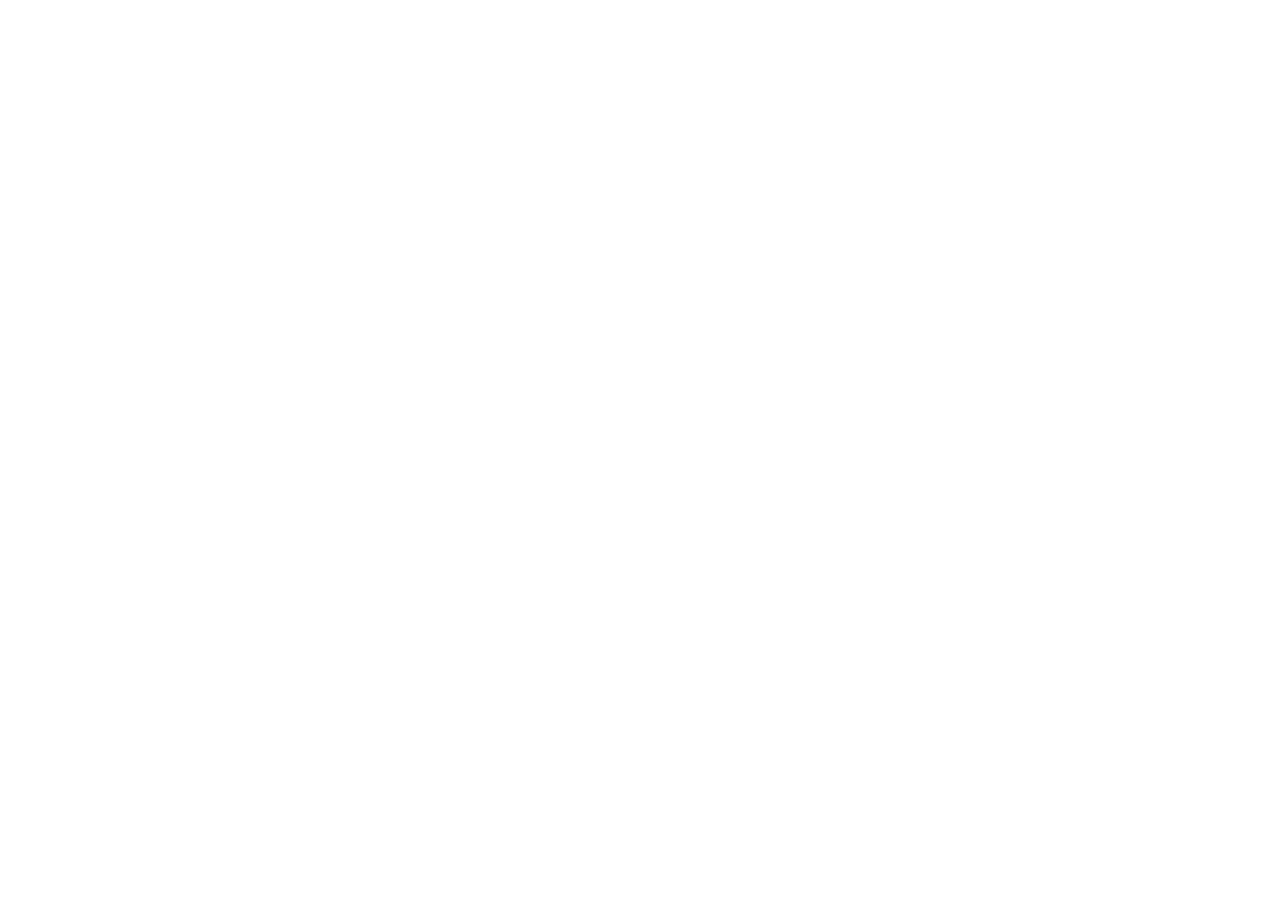
==== index.html @ 86bd3187 "Initial commit" ====
<!DOCTYPE html>
<html lang="en">
<head>
<script type="text/javascript">
<!--
   window.location="http://mod-auth-ibmdb2.sourceforge.net";
//-->
</script>
<title>db2-hash-routines</title>
</head>
</html>
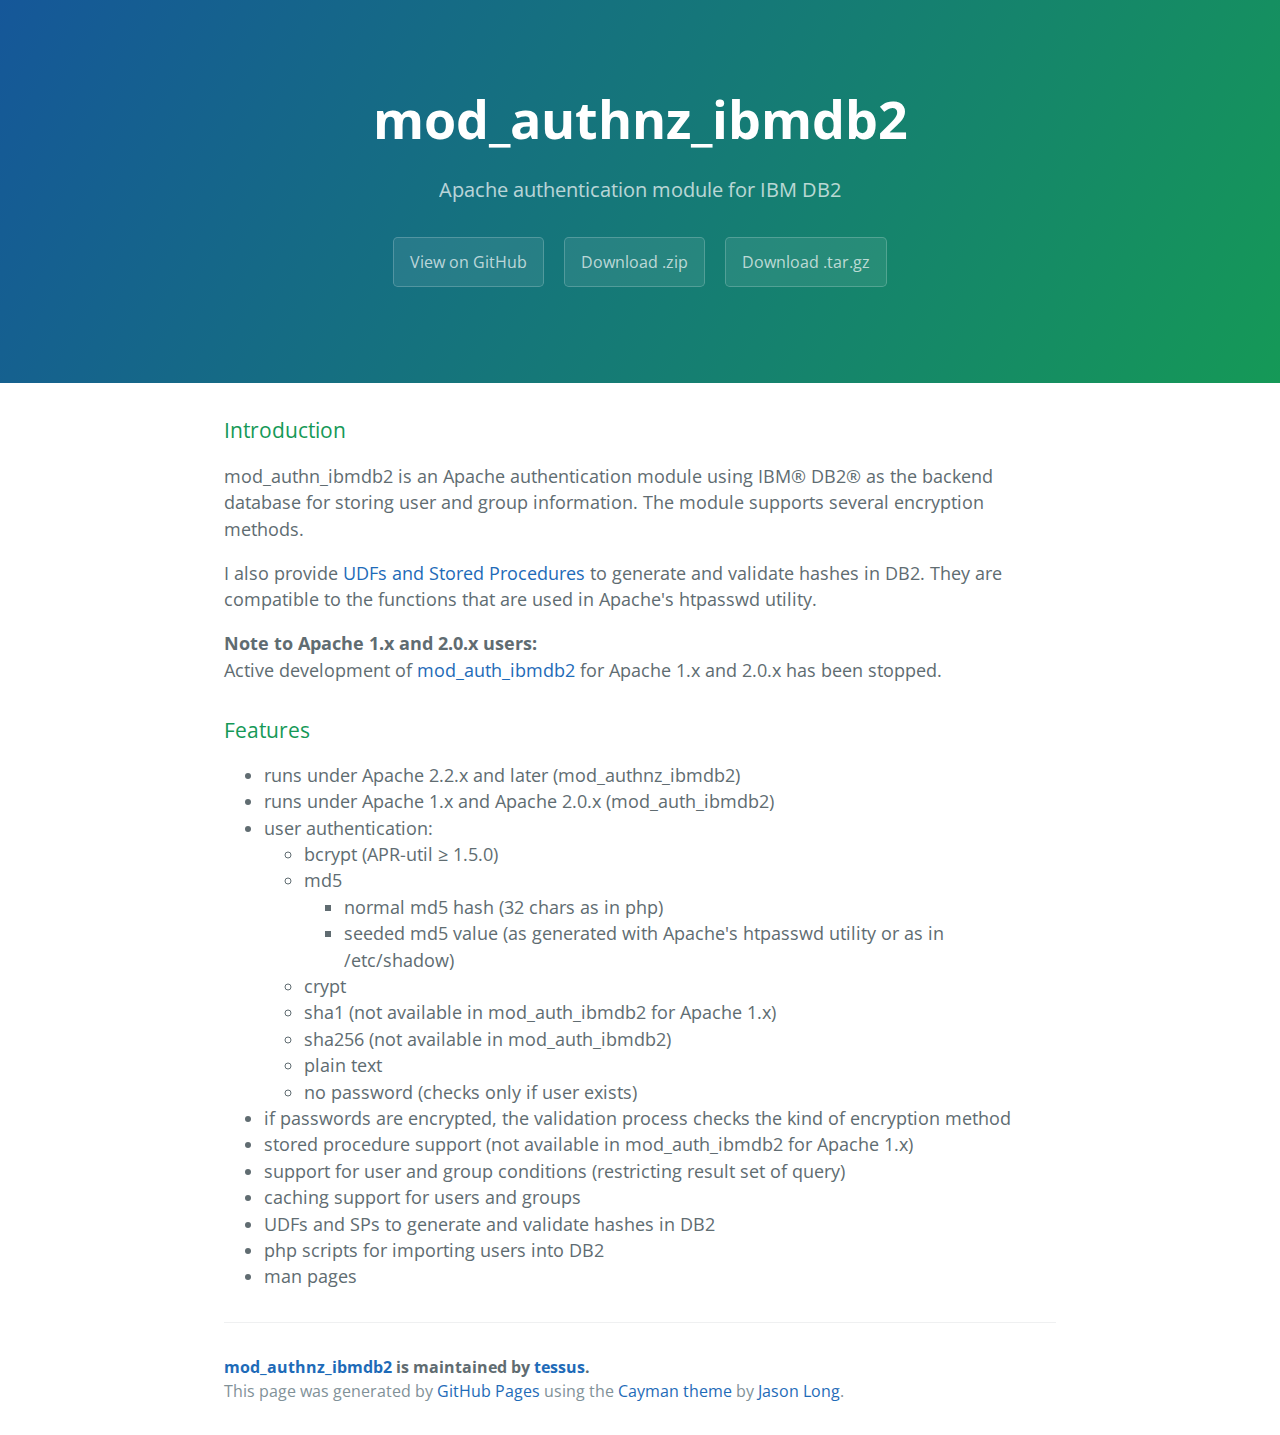
==== commit 306492a0: "Create gh-pages branch via GitHub" ====
--- a/index.html
+++ b/index.html
@@ -1,11 +1,76 @@
 <!DOCTYPE html>
-<html lang="en">
-<head>
-<script type="text/javascript">
-<!--
-   window.location="http://mod-auth-ibmdb2.sourceforge.net";
-//-->
-</script>
-<title>db2-hash-routines</title>
-</head>
+<html lang="en-us">
+  <head>
+    <meta charset="UTF-8">
+    <title>mod_authnz_ibmdb2 by tessus</title>
+    <meta name="viewport" content="width=device-width, initial-scale=1">
+    <link rel="stylesheet" type="text/css" href="stylesheets/normalize.css" media="screen">
+    <link href='http://fonts.googleapis.com/css?family=Open+Sans:400,700' rel='stylesheet' type='text/css'>
+    <link rel="stylesheet" type="text/css" href="stylesheets/stylesheet.css" media="screen">
+    <link rel="stylesheet" type="text/css" href="stylesheets/github-light.css" media="screen">
+  </head>
+  <body>
+    <section class="page-header">
+      <h1 class="project-name">mod_authnz_ibmdb2</h1>
+      <h2 class="project-tagline">Apache authentication module for IBM DB2</h2>
+      <a href="https://github.com/tessus/mod_authnz_ibmdb2" class="btn">View on GitHub</a>
+      <a href="https://github.com/tessus/mod_authnz_ibmdb2/zipball/master" class="btn">Download .zip</a>
+      <a href="https://github.com/tessus/mod_authnz_ibmdb2/tarball/master" class="btn">Download .tar.gz</a>
+    </section>
+
+    <section class="main-content">
+      <h3>
+<a id="introduction" class="anchor" href="#introduction" aria-hidden="true"><span class="octicon octicon-link"></span></a>Introduction</h3>
+
+<p>mod_authn_ibmdb2 is an Apache authentication module using IBM® DB2® as the backend database for storing user and group information. The module supports several encryption methods.</p>
+
+<p>I also provide <a href="http://tessus.github.io/db2-hash-routines/">UDFs and Stored Procedures</a> to generate and validate hashes in DB2. They are compatible to the functions that are used in Apache's htpasswd utility.</p>
+
+<p><strong>Note to Apache 1.x and 2.0.x users:</strong><br>
+Active development of <a href="https://github.com/tessus/mod_auth_ibmdb2">mod_auth_ibmdb2</a> for Apache 1.x and 2.0.x has been stopped. </p>
+
+<h3>
+<a id="features" class="anchor" href="#features" aria-hidden="true"><span class="octicon octicon-link"></span></a>Features</h3>
+
+<ul>
+<li>runs under Apache 2.2.x and later (mod_authnz_ibmdb2)</li>
+<li>runs under Apache 1.x and Apache 2.0.x (mod_auth_ibmdb2)</li>
+<li>user authentication:
+
+<ul>
+<li>bcrypt (APR-util ≥ 1.5.0)</li>
+<li>md5
+
+<ul>
+<li>normal md5 hash (32 chars as in php)</li>
+<li>seeded md5 value (as generated with Apache's htpasswd utility or as in /etc/shadow)</li>
+</ul>
+</li>
+<li>crypt</li>
+<li>sha1 (not available in mod_auth_ibmdb2 for Apache 1.x)</li>
+<li>sha256 (not available in mod_auth_ibmdb2)</li>
+<li>plain text</li>
+<li>no password (checks only if user exists)</li>
+</ul>
+</li>
+<li>if passwords are encrypted, the validation process checks the kind of encryption method</li>
+<li>stored procedure support (not available in mod_auth_ibmdb2 for Apache 1.x)</li>
+<li>support for user and group conditions (restricting result set of query)</li>
+<li>caching support for users and groups</li>
+<li>UDFs and SPs to generate and validate hashes in DB2</li>
+<li>php scripts for importing users into DB2</li>
+<li>man pages</li>
+</ul>
+
+      <footer class="site-footer">
+        <span class="site-footer-owner"><a href="https://github.com/tessus/mod_authnz_ibmdb2">mod_authnz_ibmdb2</a> is maintained by <a href="https://github.com/tessus">tessus</a>.</span>
+
+        <span class="site-footer-credits">This page was generated by <a href="https://pages.github.com">GitHub Pages</a> using the <a href="https://github.com/jasonlong/cayman-theme">Cayman theme</a> by <a href="https://twitter.com/jasonlong">Jason Long</a>.</span>
+      </footer>
+
+    </section>
+
+  
+  </body>
 </html>
+
--- a/stylesheets/stylesheet.css
+++ b/stylesheets/stylesheet.css
@@ -0,0 +1,245 @@
+* {
+  box-sizing: border-box; }
+
+body {
+  padding: 0;
+  margin: 0;
+  font-family: "Open Sans", "Helvetica Neue", Helvetica, Arial, sans-serif;
+  font-size: 16px;
+  line-height: 1.5;
+  color: #606c71; }
+
+a {
+  color: #1e6bb8;
+  text-decoration: none; }
+  a:hover {
+    text-decoration: underline; }
+
+.btn {
+  display: inline-block;
+  margin-bottom: 1rem;
+  color: rgba(255, 255, 255, 0.7);
+  background-color: rgba(255, 255, 255, 0.08);
+  border-color: rgba(255, 255, 255, 0.2);
+  border-style: solid;
+  border-width: 1px;
+  border-radius: 0.3rem;
+  transition: color 0.2s, background-color 0.2s, border-color 0.2s; }
+  .btn + .btn {
+    margin-left: 1rem; }
+
+.btn:hover {
+  color: rgba(255, 255, 255, 0.8);
+  text-decoration: none;
+  background-color: rgba(255, 255, 255, 0.2);
+  border-color: rgba(255, 255, 255, 0.3); }
+
+@media screen and (min-width: 64em) {
+  .btn {
+    padding: 0.75rem 1rem; } }
+
+@media screen and (min-width: 42em) and (max-width: 64em) {
+  .btn {
+    padding: 0.6rem 0.9rem;
+    font-size: 0.9rem; } }
+
+@media screen and (max-width: 42em) {
+  .btn {
+    display: block;
+    width: 100%;
+    padding: 0.75rem;
+    font-size: 0.9rem; }
+    .btn + .btn {
+      margin-top: 1rem;
+      margin-left: 0; } }
+
+.page-header {
+  color: #fff;
+  text-align: center;
+  background-color: #159957;
+  background-image: linear-gradient(120deg, #155799, #159957); }
+
+@media screen and (min-width: 64em) {
+  .page-header {
+    padding: 5rem 6rem; } }
+
+@media screen and (min-width: 42em) and (max-width: 64em) {
+  .page-header {
+    padding: 3rem 4rem; } }
+
+@media screen and (max-width: 42em) {
+  .page-header {
+    padding: 2rem 1rem; } }
+
+.project-name {
+  margin-top: 0;
+  margin-bottom: 0.1rem; }
+
+@media screen and (min-width: 64em) {
+  .project-name {
+    font-size: 3.25rem; } }
+
+@media screen and (min-width: 42em) and (max-width: 64em) {
+  .project-name {
+    font-size: 2.25rem; } }
+
+@media screen and (max-width: 42em) {
+  .project-name {
+    font-size: 1.75rem; } }
+
+.project-tagline {
+  margin-bottom: 2rem;
+  font-weight: normal;
+  opacity: 0.7; }
+
+@media screen and (min-width: 64em) {
+  .project-tagline {
+    font-size: 1.25rem; } }
+
+@media screen and (min-width: 42em) and (max-width: 64em) {
+  .project-tagline {
+    font-size: 1.15rem; } }
+
+@media screen and (max-width: 42em) {
+  .project-tagline {
+    font-size: 1rem; } }
+
+.main-content :first-child {
+  margin-top: 0; }
+.main-content img {
+  max-width: 100%; }
+.main-content h1, .main-content h2, .main-content h3, .main-content h4, .main-content h5, .main-content h6 {
+  margin-top: 2rem;
+  margin-bottom: 1rem;
+  font-weight: normal;
+  color: #159957; }
+.main-content p {
+  margin-bottom: 1em; }
+.main-content code {
+  padding: 2px 4px;
+  font-family: Consolas, "Liberation Mono", Menlo, Courier, monospace;
+  font-size: 0.9rem;
+  color: #383e41;
+  background-color: #f3f6fa;
+  border-radius: 0.3rem; }
+.main-content pre {
+  padding: 0.8rem;
+  margin-top: 0;
+  margin-bottom: 1rem;
+  font: 1rem Consolas, "Liberation Mono", Menlo, Courier, monospace;
+  color: #567482;
+  word-wrap: normal;
+  background-color: #f3f6fa;
+  border: solid 1px #dce6f0;
+  border-radius: 0.3rem; }
+  .main-content pre > code {
+    padding: 0;
+    margin: 0;
+    font-size: 0.9rem;
+    color: #567482;
+    word-break: normal;
+    white-space: pre;
+    background: transparent;
+    border: 0; }
+.main-content .highlight {
+  margin-bottom: 1rem; }
+  .main-content .highlight pre {
+    margin-bottom: 0;
+    word-break: normal; }
+.main-content .highlight pre, .main-content pre {
+  padding: 0.8rem;
+  overflow: auto;
+  font-size: 0.9rem;
+  line-height: 1.45;
+  border-radius: 0.3rem; }
+.main-content pre code, .main-content pre tt {
+  display: inline;
+  max-width: initial;
+  padding: 0;
+  margin: 0;
+  overflow: initial;
+  line-height: inherit;
+  word-wrap: normal;
+  background-color: transparent;
+  border: 0; }
+  .main-content pre code:before, .main-content pre code:after, .main-content pre tt:before, .main-content pre tt:after {
+    content: normal; }
+.main-content ul, .main-content ol {
+  margin-top: 0; }
+.main-content blockquote {
+  padding: 0 1rem;
+  margin-left: 0;
+  color: #819198;
+  border-left: 0.3rem solid #dce6f0; }
+  .main-content blockquote > :first-child {
+    margin-top: 0; }
+  .main-content blockquote > :last-child {
+    margin-bottom: 0; }
+.main-content table {
+  display: block;
+  width: 100%;
+  overflow: auto;
+  word-break: normal;
+  word-break: keep-all; }
+  .main-content table th {
+    font-weight: bold; }
+  .main-content table th, .main-content table td {
+    padding: 0.5rem 1rem;
+    border: 1px solid #e9ebec; }
+.main-content dl {
+  padding: 0; }
+  .main-content dl dt {
+    padding: 0;
+    margin-top: 1rem;
+    font-size: 1rem;
+    font-weight: bold; }
+  .main-content dl dd {
+    padding: 0;
+    margin-bottom: 1rem; }
+.main-content hr {
+  height: 2px;
+  padding: 0;
+  margin: 1rem 0;
+  background-color: #eff0f1;
+  border: 0; }
+
+@media screen and (min-width: 64em) {
+  .main-content {
+    max-width: 64rem;
+    padding: 2rem 6rem;
+    margin: 0 auto;
+    font-size: 1.1rem; } }
+
+@media screen and (min-width: 42em) and (max-width: 64em) {
+  .main-content {
+    padding: 2rem 4rem;
+    font-size: 1.1rem; } }
+
+@media screen and (max-width: 42em) {
+  .main-content {
+    padding: 2rem 1rem;
+    font-size: 1rem; } }
+
+.site-footer {
+  padding-top: 2rem;
+  margin-top: 2rem;
+  border-top: solid 1px #eff0f1; }
+
+.site-footer-owner {
+  display: block;
+  font-weight: bold; }
+
+.site-footer-credits {
+  color: #819198; }
+
+@media screen and (min-width: 64em) {
+  .site-footer {
+    font-size: 1rem; } }
+
+@media screen and (min-width: 42em) and (max-width: 64em) {
+  .site-footer {
+    font-size: 1rem; } }
+
+@media screen and (max-width: 42em) {
+  .site-footer {
+    font-size: 0.9rem; } }
--- a/stylesheets/github-light.css
+++ b/stylesheets/github-light.css
@@ -0,0 +1,116 @@
+/*
+   Copyright 2014 GitHub Inc.
+
+   Licensed under the Apache License, Version 2.0 (the "License");
+   you may not use this file except in compliance with the License.
+   You may obtain a copy of the License at
+
+       http://www.apache.org/licenses/LICENSE-2.0
+
+   Unless required by applicable law or agreed to in writing, software
+   distributed under the License is distributed on an "AS IS" BASIS,
+   WITHOUT WARRANTIES OR CONDITIONS OF ANY KIND, either express or implied.
+   See the License for the specific language governing permissions and
+   limitations under the License.
+
+*/
+
+.pl-c /* comment */ {
+  color: #969896;
+}
+
+.pl-c1      /* constant, markup.raw, meta.diff.header, meta.module-reference, meta.property-name, support, support.constant, support.variable, variable.other.constant */,
+.pl-s .pl-v /* string variable */ {
+  color: #0086b3;
+}
+
+.pl-e  /* entity */,
+.pl-en /* entity.name */ {
+  color: #795da3;
+}
+
+.pl-s .pl-s1 /* string source */,
+.pl-smi      /* storage.modifier.import, storage.modifier.package, storage.type.java, variable.other, variable.parameter.function */ {
+  color: #333;
+}
+
+.pl-ent /* entity.name.tag */ {
+  color: #63a35c;
+}
+
+.pl-k /* keyword, storage, storage.type */ {
+  color: #a71d5d;
+}
+
+.pl-pds              /* punctuation.definition.string, string.regexp.character-class */,
+.pl-s                /* string */,
+.pl-s .pl-pse .pl-s1 /* string punctuation.section.embedded source */,
+.pl-sr               /* string.regexp */,
+.pl-sr .pl-cce       /* string.regexp constant.character.escape */,
+.pl-sr .pl-sra       /* string.regexp string.regexp.arbitrary-repitition */,
+.pl-sr .pl-sre       /* string.regexp source.ruby.embedded */ {
+  color: #183691;
+}
+
+.pl-v /* variable */ {
+  color: #ed6a43;
+}
+
+.pl-id /* invalid.deprecated */ {
+  color: #b52a1d;
+}
+
+.pl-ii /* invalid.illegal */ {
+  background-color: #b52a1d;
+  color: #f8f8f8;
+}
+
+.pl-sr .pl-cce /* string.regexp constant.character.escape */ {
+  color: #63a35c;
+  font-weight: bold;
+}
+
+.pl-ml /* markup.list */ {
+  color: #693a17;
+}
+
+.pl-mh        /* markup.heading */,
+.pl-mh .pl-en /* markup.heading entity.name */,
+.pl-ms        /* meta.separator */ {
+  color: #1d3e81;
+  font-weight: bold;
+}
+
+.pl-mq /* markup.quote */ {
+  color: #008080;
+}
+
+.pl-mi /* markup.italic */ {
+  color: #333;
+  font-style: italic;
+}
+
+.pl-mb /* markup.bold */ {
+  color: #333;
+  font-weight: bold;
+}
+
+.pl-md /* markup.deleted, meta.diff.header.from-file */ {
+  background-color: #ffecec;
+  color: #bd2c00;
+}
+
+.pl-mi1 /* markup.inserted, meta.diff.header.to-file */ {
+  background-color: #eaffea;
+  color: #55a532;
+}
+
+.pl-mdr /* meta.diff.range */ {
+  color: #795da3;
+  font-weight: bold;
+}
+
+.pl-mo /* meta.output */ {
+  color: #1d3e81;
+}
+
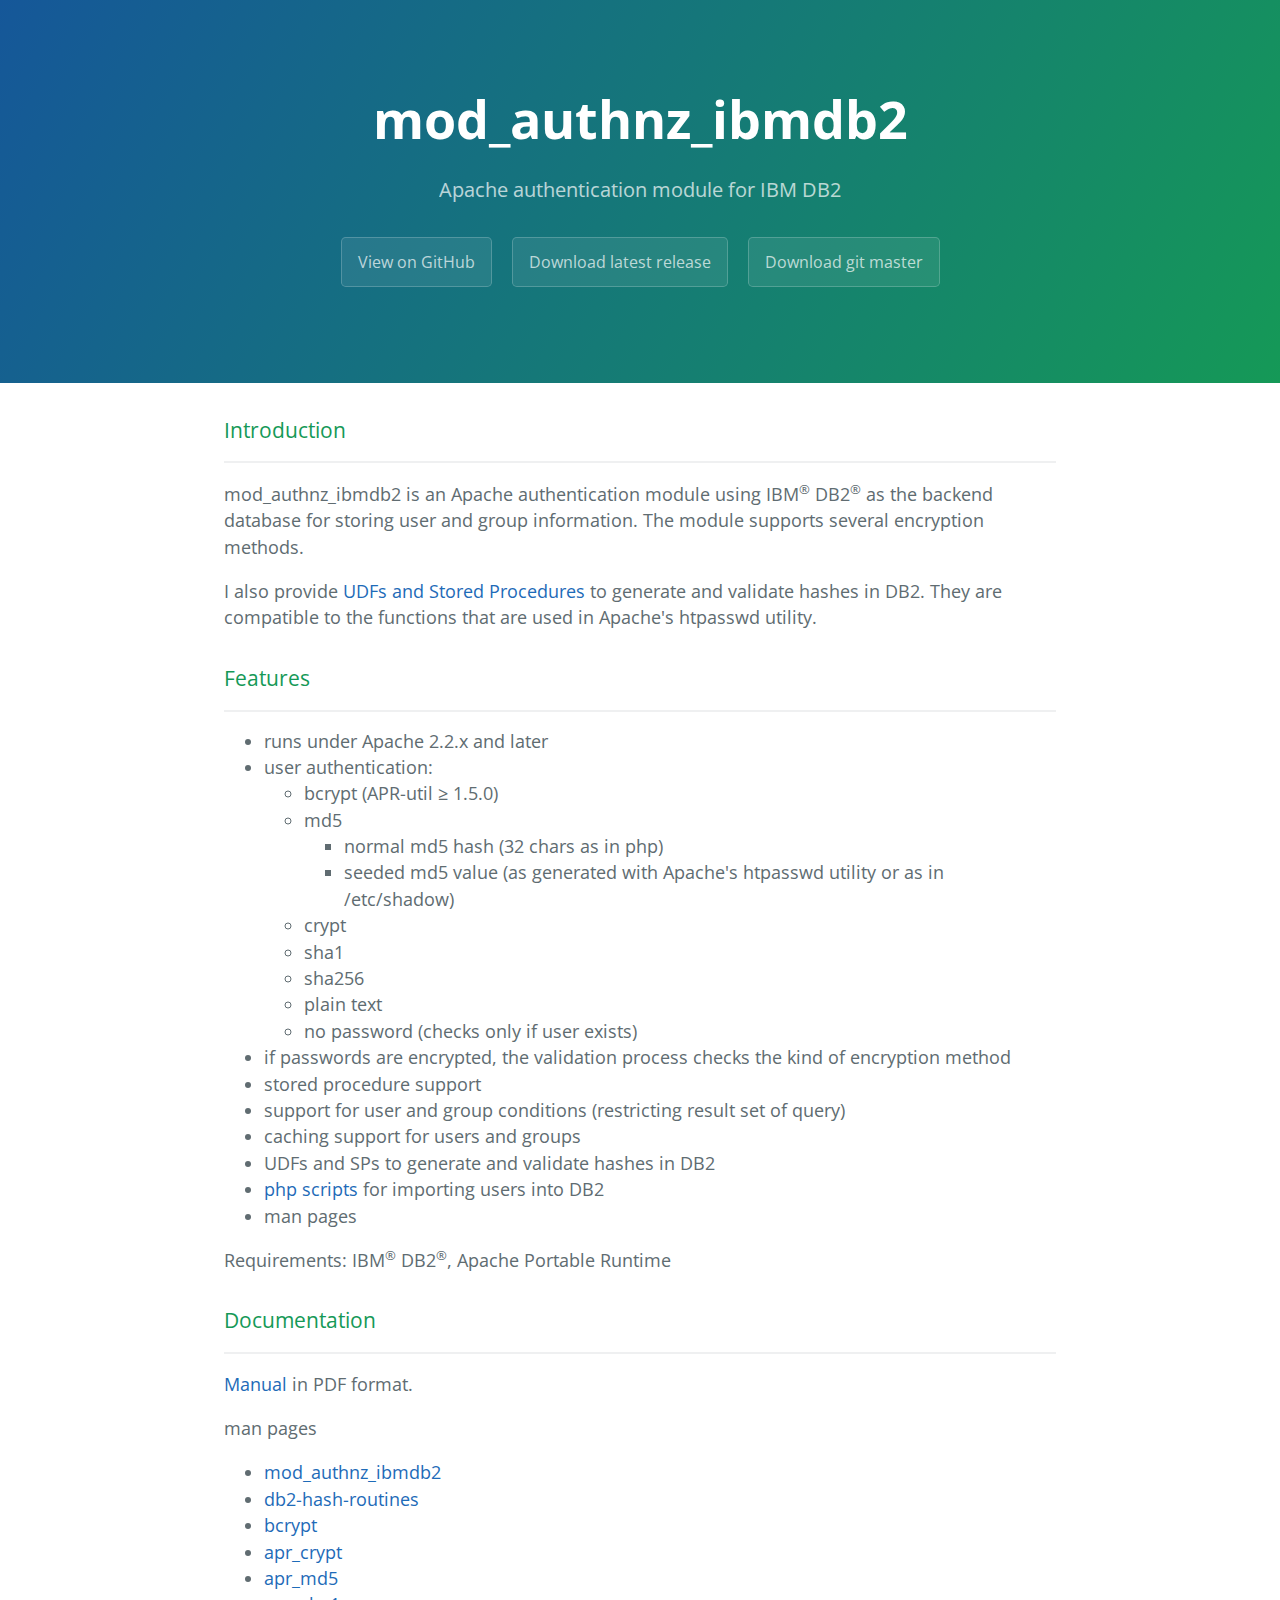
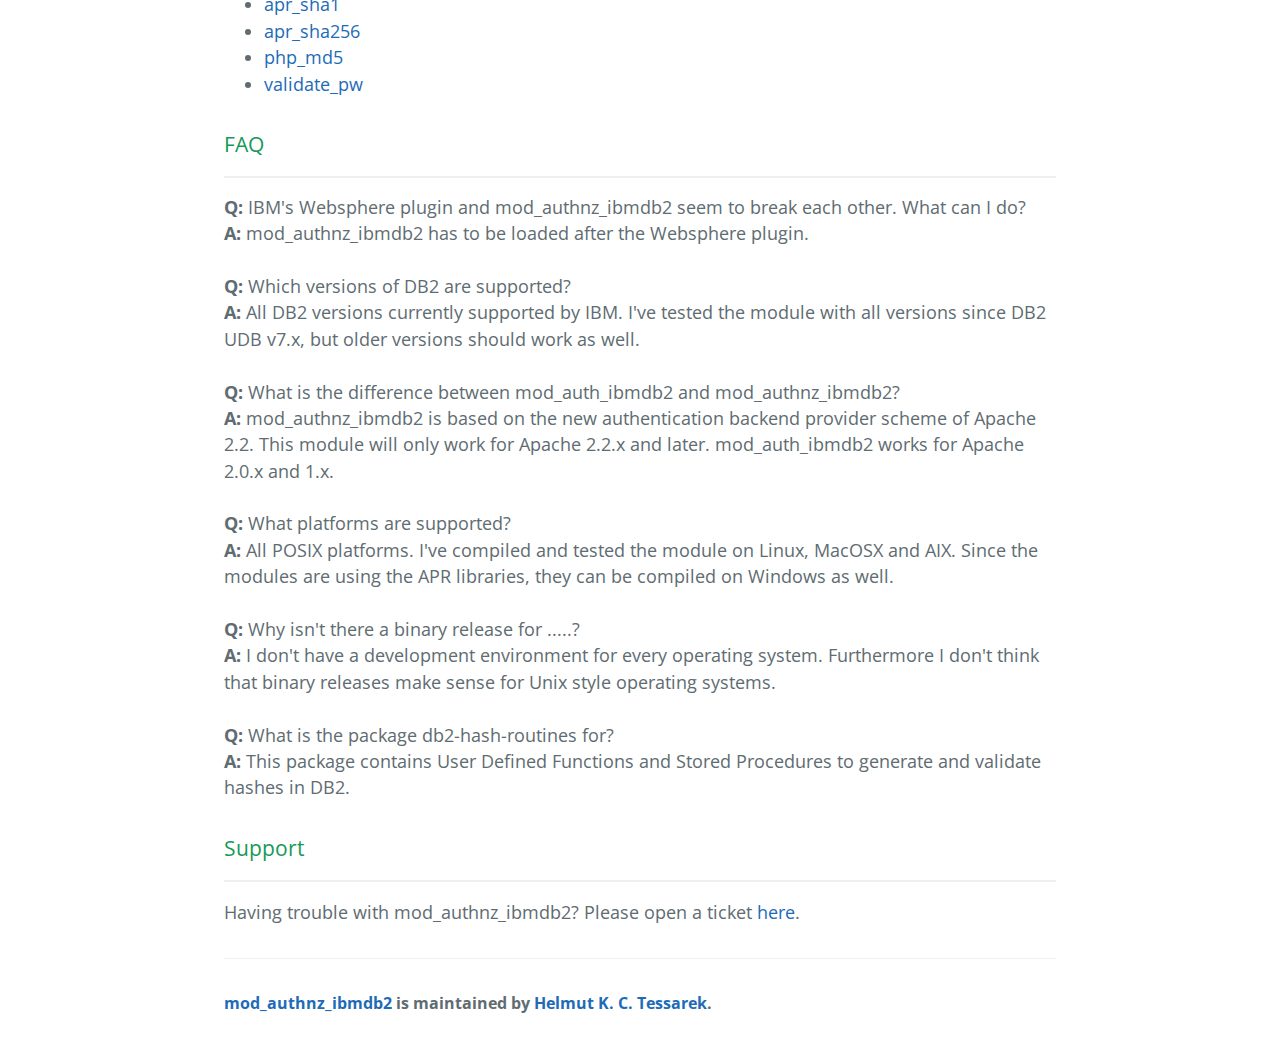
==== commit 0946c643: "added link for php scripts" ====
--- a/index.html
+++ b/index.html
@@ -2,7 +2,7 @@
 <html lang="en-us">
   <head>
     <meta charset="UTF-8">
-    <title>mod_authnz_ibmdb2 by tessus</title>
+    <title>mod_authnz_ibmdb2 - Apache authentication module for IBM DB2</title>
     <meta name="viewport" content="width=device-width, initial-scale=1">
     <link rel="stylesheet" type="text/css" href="stylesheets/normalize.css" media="screen">
     <link href='http://fonts.googleapis.com/css?family=Open+Sans:400,700' rel='stylesheet' type='text/css'>
@@ -14,27 +14,25 @@
       <h1 class="project-name">mod_authnz_ibmdb2</h1>
       <h2 class="project-tagline">Apache authentication module for IBM DB2</h2>
       <a href="https://github.com/tessus/mod_authnz_ibmdb2" class="btn">View on GitHub</a>
-      <a href="https://github.com/tessus/mod_authnz_ibmdb2/zipball/master" class="btn">Download .zip</a>
-      <a href="https://github.com/tessus/mod_authnz_ibmdb2/tarball/master" class="btn">Download .tar.gz</a>
+      <a href="https://github.com/tessus/mod_authnz_ibmdb2/releases/latest" class="btn">Download latest release</a>
+      <a href="https://github.com/tessus/mod_authnz_ibmdb2/archive/master.zip" class="btn">Download git master</a>
     </section>
 
     <section class="main-content">
       <h3>
 <a id="introduction" class="anchor" href="#introduction" aria-hidden="true"><span class="octicon octicon-link"></span></a>Introduction</h3>
+<hr>
 
-<p>mod_authn_ibmdb2 is an Apache authentication module using IBM® DB2® as the backend database for storing user and group information. The module supports several encryption methods.</p>
+<p>mod_authnz_ibmdb2 is an Apache authentication module using IBM<sup>&#174;</sup> DB2<sup>&#174;</sup> as the backend database for storing user and group information. The module supports several encryption methods.</p>
 
 <p>I also provide <a href="http://tessus.github.io/db2-hash-routines/">UDFs and Stored Procedures</a> to generate and validate hashes in DB2. They are compatible to the functions that are used in Apache's htpasswd utility.</p>
 
-<p><strong>Note to Apache 1.x and 2.0.x users:</strong><br>
-Active development of <a href="https://github.com/tessus/mod_auth_ibmdb2">mod_auth_ibmdb2</a> for Apache 1.x and 2.0.x has been stopped. </p>
-
 <h3>
 <a id="features" class="anchor" href="#features" aria-hidden="true"><span class="octicon octicon-link"></span></a>Features</h3>
+<hr>
 
 <ul>
-<li>runs under Apache 2.2.x and later (mod_authnz_ibmdb2)</li>
-<li>runs under Apache 1.x and Apache 2.0.x (mod_auth_ibmdb2)</li>
+<li>runs under Apache 2.2.x and later</li>
 <li>user authentication:
 
 <ul>
@@ -47,30 +45,79 @@
 </ul>
 </li>
 <li>crypt</li>
-<li>sha1 (not available in mod_auth_ibmdb2 for Apache 1.x)</li>
-<li>sha256 (not available in mod_auth_ibmdb2)</li>
+<li>sha1</li>
+<li>sha256</li>
 <li>plain text</li>
 <li>no password (checks only if user exists)</li>
 </ul>
 </li>
 <li>if passwords are encrypted, the validation process checks the kind of encryption method</li>
-<li>stored procedure support (not available in mod_auth_ibmdb2 for Apache 1.x)</li>
+<li>stored procedure support</li>
 <li>support for user and group conditions (restricting result set of query)</li>
 <li>caching support for users and groups</li>
 <li>UDFs and SPs to generate and validate hashes in DB2</li>
-<li>php scripts for importing users into DB2</li>
+<li><a href="https://github.com/tessus/usr-grp-import-scripts/archive/master.zip">php scripts</a> for importing users into DB2</li>
 <li>man pages</li>
 </ul>
 
+Requirements: IBM<sup>&#174;</sup> DB2<sup>&#174;</sup>, Apache Portable Runtime
+
+<h3>
+<a id="documentation" class="anchor" href="#documentation" aria-hidden="true"><span class="octicon octicon-link"></span></a>Documentation</h3>
+<hr>
+
+<p><a href="http://tessus.github.io/documentation/mod_authnz_ibmdb2.pdf">Manual</a> in PDF format.</p>
+
+<p>man pages  </p>
+
+<ul>
+<li><a href="./man/mod_authnz_ibmdb2.html">mod_authnz_ibmdb2</a></li>
+<li><a href="http://tessus.github.io/db2-hash-routines/man/db2-hash-routines.html">db2-hash-routines</a></li>
+<li><a href="http://tessus.github.io/db2-hash-routines/man/bcrypt.html">bcrypt</a></li>
+<li><a href="http://tessus.github.io/db2-hash-routines/man/apr_crypt.html">apr_crypt</a></li>
+<li><a href="http://tessus.github.io/db2-hash-routines/man/apr_md5.html">apr_md5</a></li>
+<li><a href="http://tessus.github.io/db2-hash-routines/man/apr_sha1.html">apr_sha1</a></li>
+<li><a href="http://tessus.github.io/db2-hash-routines/man/apr_sha256.html">apr_sha256</a></li>
+<li><a href="http://tessus.github.io/db2-hash-routines/man/php_md5.html">php_md5</a></li>
+<li><a href="http://tessus.github.io/db2-hash-routines/man/validate_pw.html">validate_pw</a></li>
+</ul>
+
+<h3>
+<a id="faq" class="anchor" href="#faq" aria-hidden="true"><span class="octicon octicon-link"></span></a>FAQ</h3>
+<hr>
+
+<strong>Q:</strong> IBM's Websphere plugin and mod_authnz_ibmdb2 seem to break each other. What can I do?<br>
+<strong>A:</strong> mod_authnz_ibmdb2 has to be loaded after the Websphere plugin.
+<br><br>
+<strong>Q:</strong> Which versions of DB2 are supported?<br>
+<strong>A:</strong> All DB2 versions currently supported by IBM. I've tested the module with all versions since DB2 UDB v7.x, but older versions should work as well.
+<br><br>
+<strong>Q:</strong> What is the difference between mod_auth_ibmdb2 and mod_authnz_ibmdb2?<br>
+<strong>A:</strong> mod_authnz_ibmdb2 is based on the new authentication backend provider scheme of Apache 2.2. This module will only work for Apache 2.2.x and later. mod_auth_ibmdb2 works for Apache 2.0.x and 1.x.
+<br><br>
+<strong>Q:</strong> What platforms are supported?<br>
+<strong>A:</strong> All POSIX platforms. I've compiled and tested the module on Linux, MacOSX and AIX. Since the modules are using the APR libraries, they can be compiled on Windows as well.
+<br><br>
+<strong>Q:</strong> Why isn't there a binary release for .....?<br>
+<strong>A:</strong> I don't have a development environment for every operating system. Furthermore I don't think that binary releases make sense for Unix style operating systems.
+<br><br>
+<strong>Q:</strong> What is the package db2-hash-routines for?<br>
+<strong>A:</strong> This package contains User Defined Functions and Stored Procedures to generate and validate hashes in DB2.
+
+<h3>
+<a id="support" class="anchor" href="#support" aria-hidden="true"><span class="octicon octicon-link"></span></a>Support</h3>
+
+<hr>
+
+<p>Having trouble with mod_authnz_ibmdb2? Please open a ticket <a href="https://github.com/tessus/mod_authnz_ibmdb2/issues">here</a>.</p>
+
       <footer class="site-footer">
-        <span class="site-footer-owner"><a href="https://github.com/tessus/mod_authnz_ibmdb2">mod_authnz_ibmdb2</a> is maintained by <a href="https://github.com/tessus">tessus</a>.</span>
-
-        <span class="site-footer-credits">This page was generated by <a href="https://pages.github.com">GitHub Pages</a> using the <a href="https://github.com/jasonlong/cayman-theme">Cayman theme</a> by <a href="https://twitter.com/jasonlong">Jason Long</a>.</span>
+        <span class="site-footer-owner"><a href="https://github.com/tessus/mod_authnz_ibmdb2">mod_authnz_ibmdb2</a> is maintained by <a href="https://github.com/tessus">Helmut K. C. Tessarek</a>.</span>
       </footer>
 
     </section>
 
-  
+
   </body>
 </html>
 
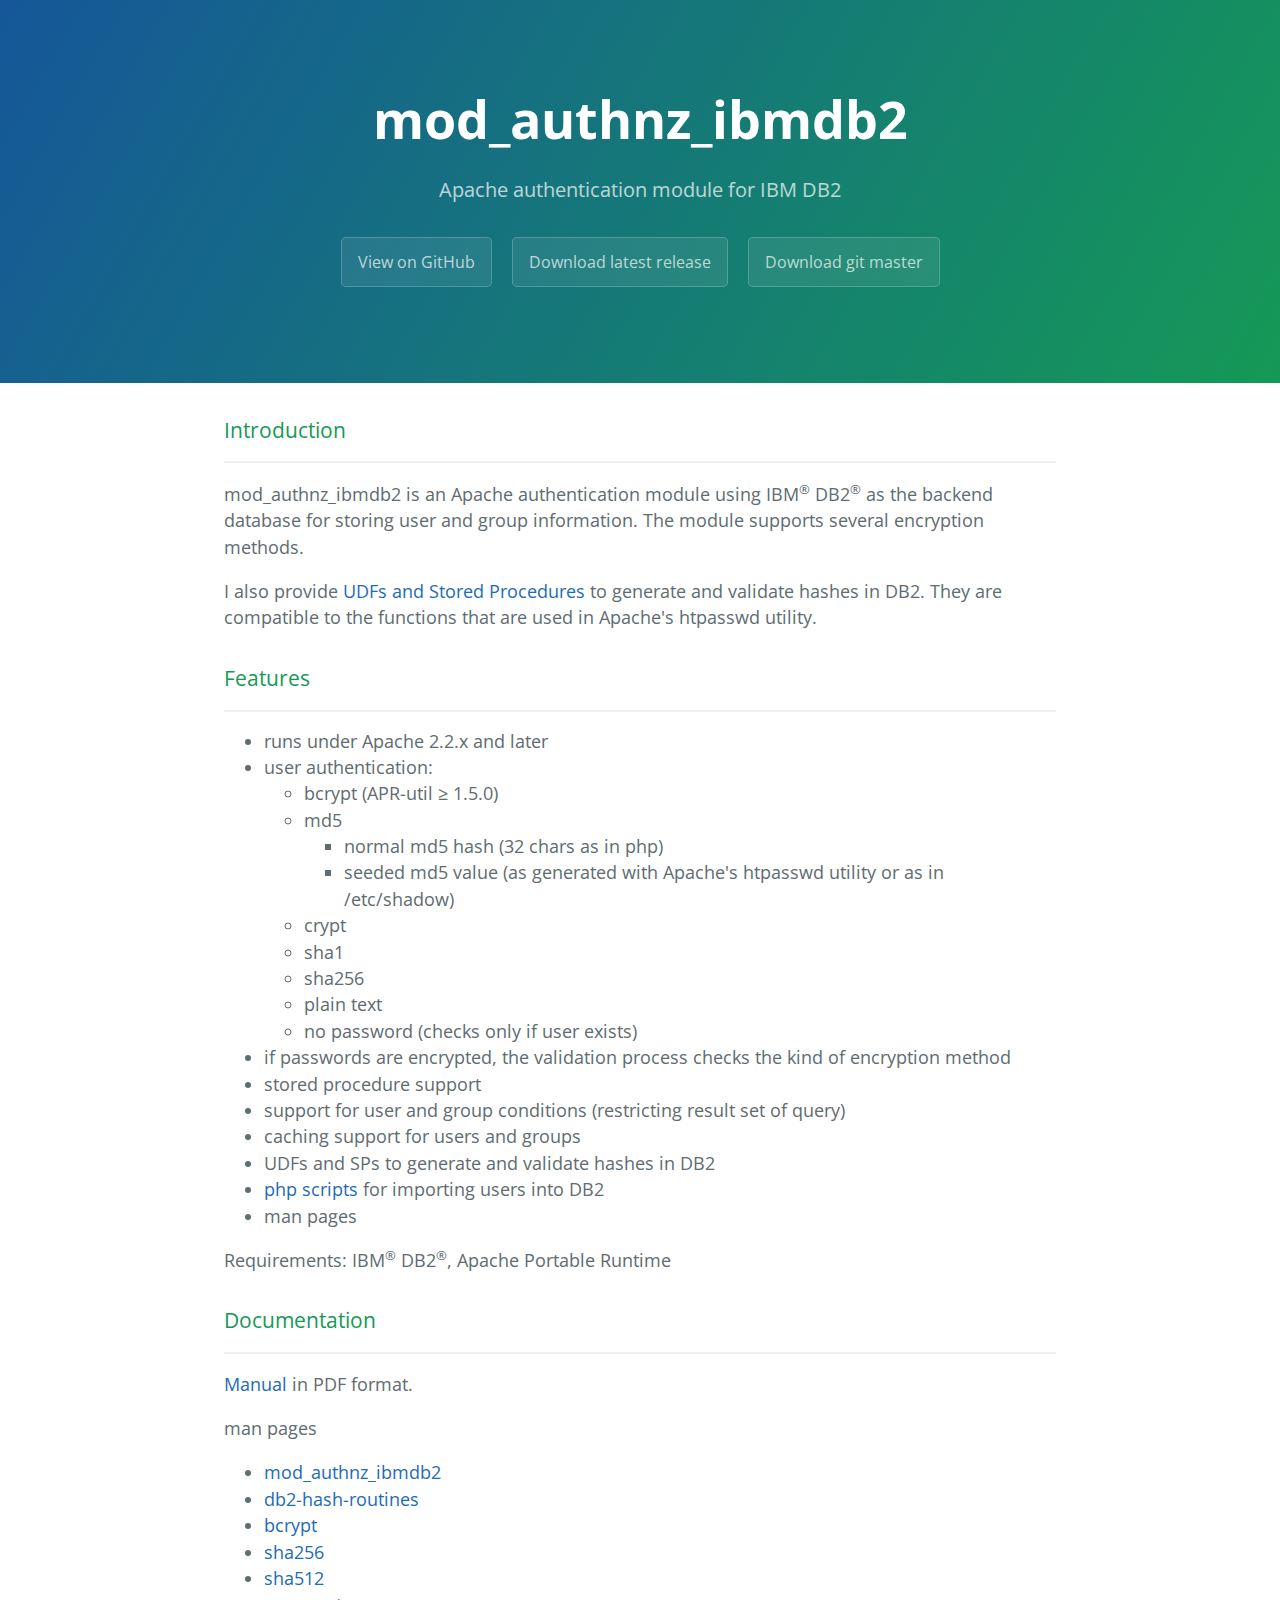
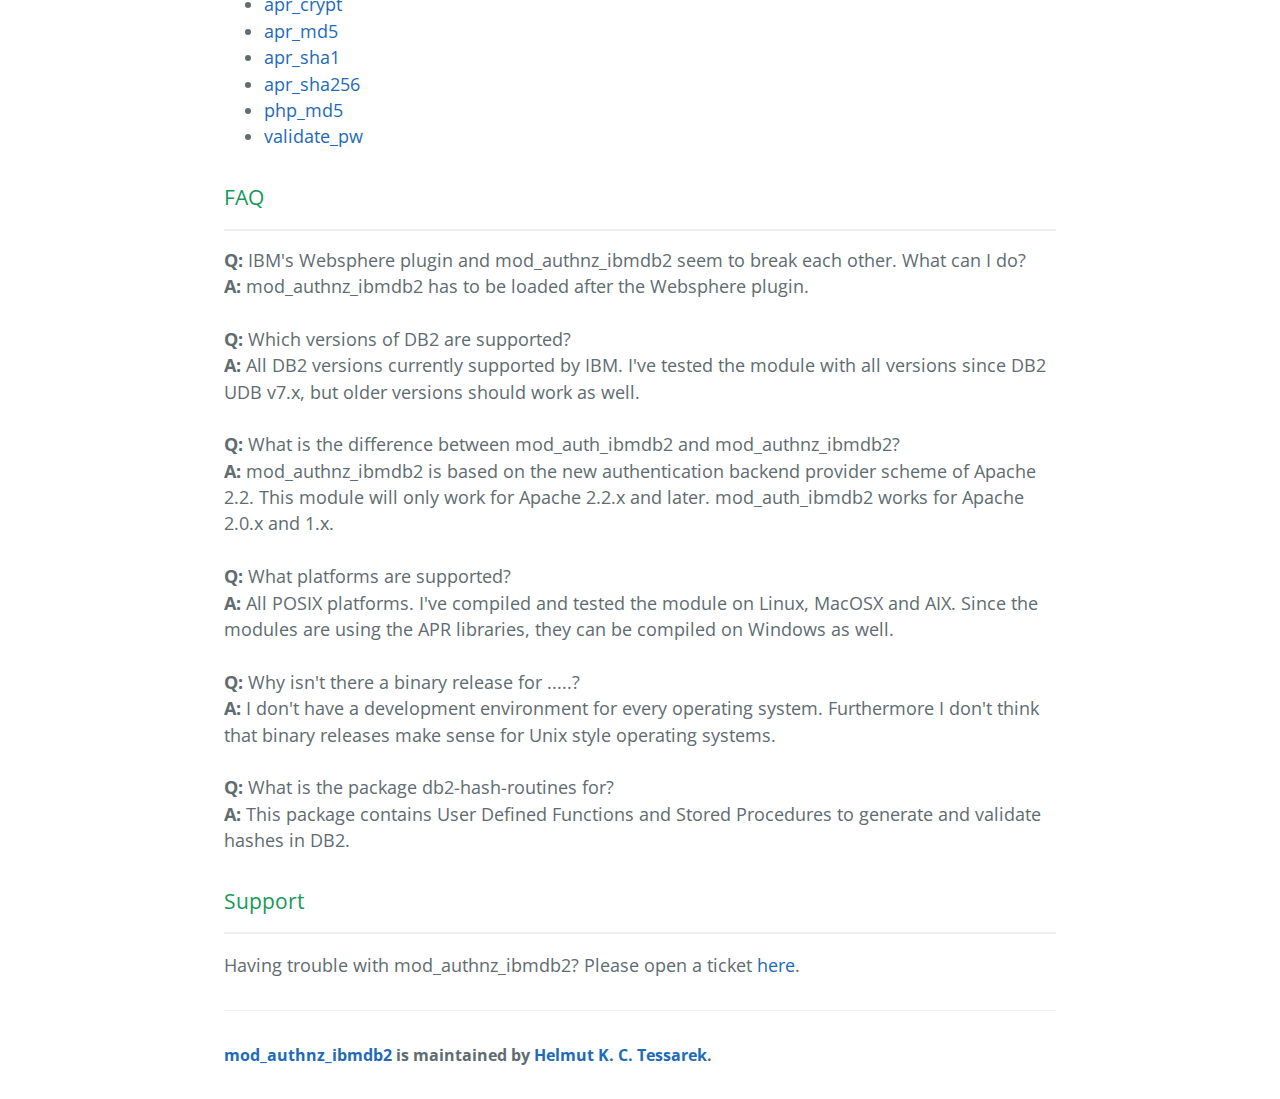
==== commit 0e11afe5: "add man pages for sha256 and sha512" ====
--- a/index.html
+++ b/index.html
@@ -14,9 +14,27 @@
       <h1 class="project-name">mod_authnz_ibmdb2</h1>
       <h2 class="project-tagline">Apache authentication module for IBM DB2</h2>
       <a href="https://github.com/tessus/mod_authnz_ibmdb2" class="btn">View on GitHub</a>
-      <a href="https://github.com/tessus/mod_authnz_ibmdb2/releases/latest" class="btn">Download latest release</a>
+      <a href="https://github.com/tessus/mod_authnz_ibmdb2/releases/latest" class="btn" id="dllatest">Download latest release</a>
       <a href="https://github.com/tessus/mod_authnz_ibmdb2/archive/master.zip" class="btn">Download git master</a>
     </section>
+
+<script>
+function process(resopnse) {
+  if (resopnse.meta.status != 200) {
+    return;
+  }
+  var data = resopnse.data;
+  var release = data.tag_name;
+  document.getElementById("dllatest").innerHTML = "Download latest release ("+release+")";
+  var newUrl = "https://github.com/tessus/mod_authnz_ibmdb2/releases/download/RELEASE/mod_authnz_ibmdb2-RELEASE.tar.gz";
+  newUrl = newUrl.replace(/RELEASE/g, release);
+  document.getElementById('dllatest').href = newUrl;
+}
+
+var script = document.createElement('script');
+script.src = 'https://api.github.com/repos/tessus/mod_authnz_ibmdb2/releases/latest?callback=process';
+document.body.appendChild(script);
+</script>
 
     <section class="main-content">
       <h3>
@@ -74,6 +92,8 @@
 <li><a href="./man/mod_authnz_ibmdb2.html">mod_authnz_ibmdb2</a></li>
 <li><a href="http://tessus.github.io/db2-hash-routines/man/db2-hash-routines.html">db2-hash-routines</a></li>
 <li><a href="http://tessus.github.io/db2-hash-routines/man/bcrypt.html">bcrypt</a></li>
+<li><a href="http://tessus.github.io/db2-hash-routines/man/sha256.html">sha256</a></li>
+<li><a href="http://tessus.github.io/db2-hash-routines/man/sha512.html">sha512</a></li>
 <li><a href="http://tessus.github.io/db2-hash-routines/man/apr_crypt.html">apr_crypt</a></li>
 <li><a href="http://tessus.github.io/db2-hash-routines/man/apr_md5.html">apr_md5</a></li>
 <li><a href="http://tessus.github.io/db2-hash-routines/man/apr_sha1.html">apr_sha1</a></li>
